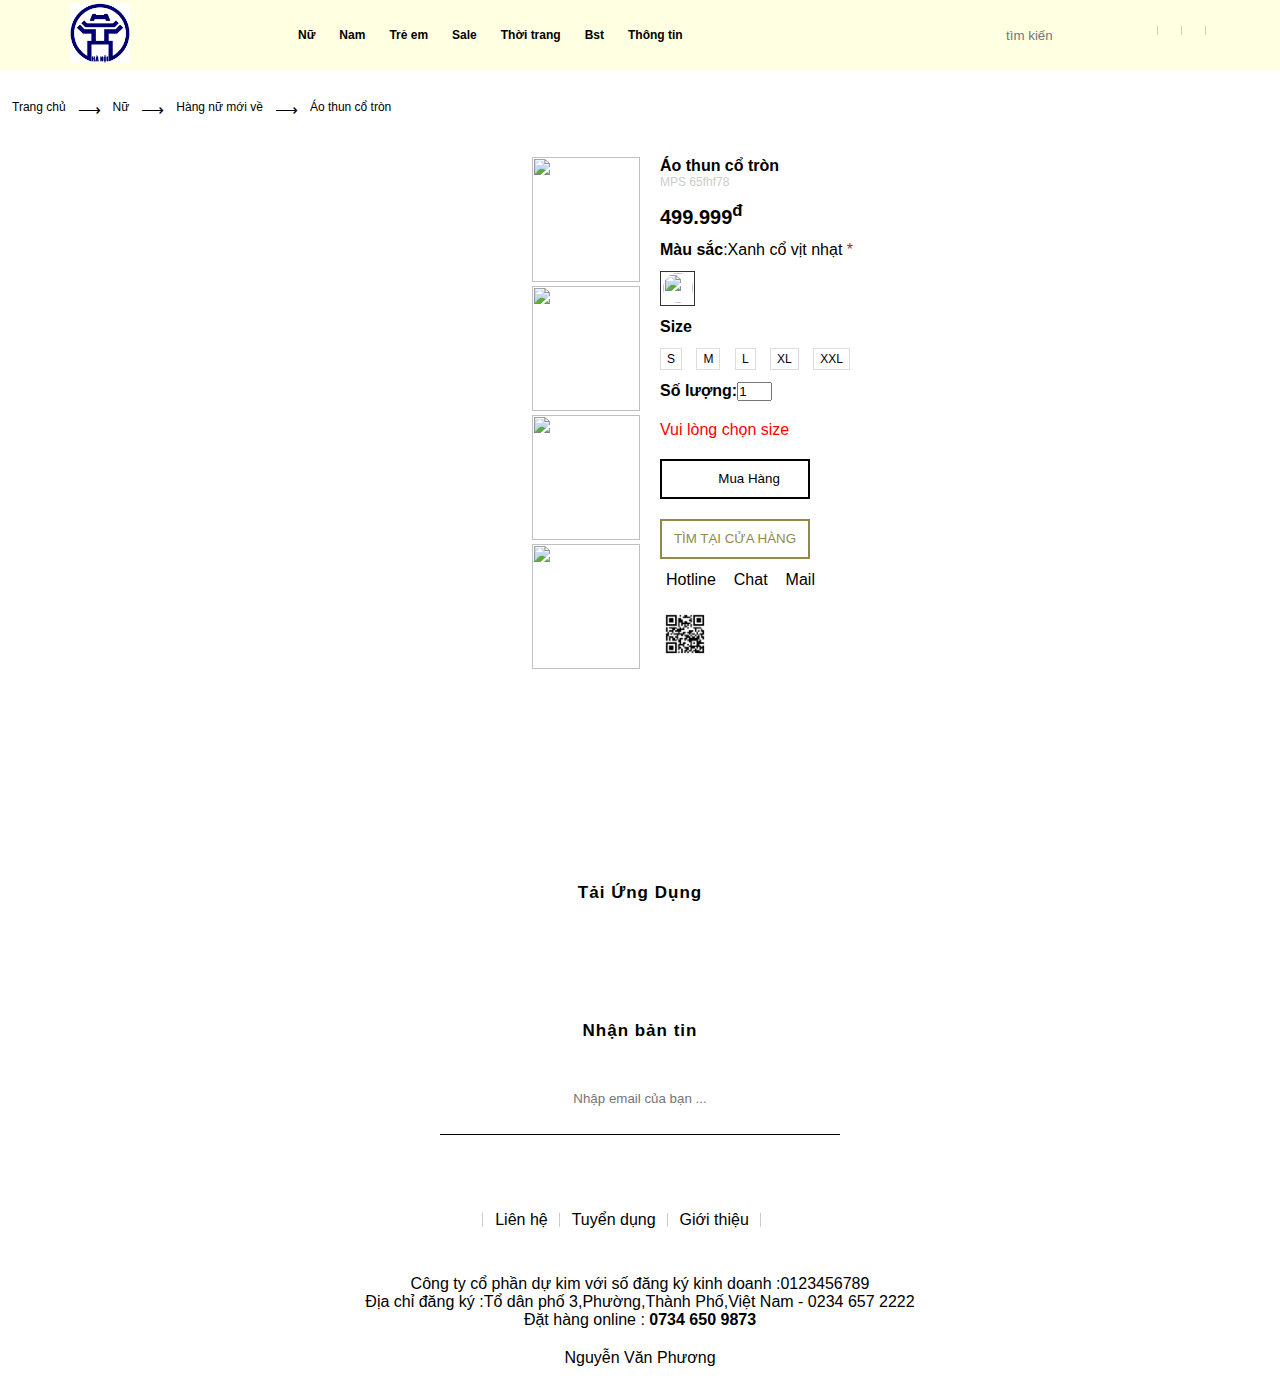
==== index.html @ 47d59074 "add abc.html file,abc.css file,index.html file" ====
<!DOCTYPE html>
<html lang="en">
<head>
    <meta charset="UTF-8">
    <meta http-equiv="X-UA-Compatible" content="IE=edge">
    <meta name="viewport" content="width=, initial-scale=1.0">
    <title>Document</title>
    <link rel="stylesheet" href="abc.css">
</head>
<body>
    <script src="./vendor/fontawesome/js/all.min.js"></script>
    <header>
        <div class="logo" >
          <img src="[data-uri]" alt="">
          
  
        </div>
        
        <div class="menu">
          <li> <a href="">Nữ</a> 
          <ul class="sub-menu">
            <li><a href="">Hàng mối về</a></li>
            <li><a href="">Collevtion</a></li>
            <li><a href="">Áo</a>
            <ul>
            <li><a href="">Áo sơ mi</a></li>
            <li><a href="">Áo thun</a></li>
            <li><a href="">Áo khoác</a></li>
            <li><a href="">Aó len</a></li>
         
             
            </ul>
          </li>
          <li><a href="">Quần</a>
          <ul>
            <li><a href="">Quần dài</a></li>
            <li><a href="">Quần lừng</a></li>
            <li><a href="">Quần kaki</a></li>
            
            
          </ul>
        </li>
          </ul>
        </li>
          <li> <a href="">Nam</a> </li>
          <li> <a href="">Trẻ em</a> </li>
          <li> <a href="">Sale</a> </li>
          <li> <a href="">Thời trang</a> </li>
          <li> <a href="">Bst</a> </li>
          <li> <a href="">Thông tin</a> </li>

  
        </div>
        <div class="others">
        <li><input type="text" placeholder="tìm kiến"><i class="fa-brands fa-searchengin"></i></li>
        <li><a class="fa-solid fa-hands"></a></li>
        <li><a class="fa-solid fa-user"></a></li>
        <li><a class="fa-solid fa-clipboard"></a></li>

        </div> 
  
      </header>
      <!-------product---------------->
      <section class="product">
        <div class="container">
            <div class="product-top">
                <p>Trang chủ</p> <span>&#10230;</span> <p>Nữ</p> <span>&#10230;</span> <p>Hàng nữ mới về</p> <span>&#10230;</span> <p>Áo thun cổ tròn</p>
            </div>
            <div class="product-content">
                <div class="product-content-left">
                    <div class="product-content-left-big-img">
                        <img src="https://images.careerbuilder.vn/content/images/vat-va-nghe-chup-anh-thoi-trang-careerbuilder.jpg" alt="">

                    </div>
                    <div class="product-content-left-small-img">
                        <img src="https://studiovietnam.com/wp-content/uploads/2022/10/gia-thue-mau-chup-anh-quan-ao-05-1.jpg" alt="">
                        <img src="https://giadinh.mediacdn.vn/2020/2/20/photo-3-1582170072763424972325.jpg" alt="">
                        <img src="https://giadinh.mediacdn.vn/2020/2/20/photo-1-158217006901780110517.jpg" alt="">
                        <img src="https://giadinh.mediacdn.vn/2020/2/20/photo-2-1582170072757847847510.jpg" alt="">


                    </div>
                </div>
                <div class="product-content-right">
                    <div class="product-content-right-product-name">
                        <h1>Áo thun cổ tròn</h1>
                        <p>MPS 65fhf78</p>
                    </div>
                    <div class="product-content-right-product-price">
                        <p>499.999<sup>đ</sup></p>
                    </div>
                    <div class="product-content-right-product-color">
                        <p><span style="font-weight: bold;">Màu sắc</span>:Xanh cổ vịt nhạt <span style="color: brown;">*</span> </p>
                        <div class="product-content-right-product-color-img">
                            <img src="https://donghodoapsuat.net/wp-content/uploads/2022/08/hinh-nen-mau-xanh-co-vit.jpg" alt="">
                        </div>
                    </div>
                    <div class="product-content-right-product-size">
                        <p style="font-weight: bold;">Size</p>
                        <div class="size">
                            <span>S</span>
                            <span>M</span>
                            <span>L</span>
                            <span>XL</span>
                            <span>XXL</span>
                        </div>
                    </div>
                    <div class="quantity">
                        <p style="font-weight: bold;">Số lượng:</p>
                        <input type="number" min="0" value="1"> 
                        
                    </div>
                    <p style="color: red;">Vui lòng chọn size</p>
                    <div class="product-content-right-product-button">
                        <button><i class="fas fa-shopping-cart"></i><p>Mua Hàng</p></button>
                        <button><p>TÌM TẠI CỬA HÀNG</p></button>
                    </div>
                    <div class="product-content-right-product-icon">
                        <div class="product-content-right-product-icon-item">
                            <i class="fas fa-phone-alt"></i> <p>Hotline</p>
                            
                        </div>
                        <div class="product-content-right-product-icon-item">
                            <i class="fas fa-comment"></i> <p>Chat</p>
                        </div>
                        <div class="product-content-right-product-icon-item">
                            <i class="fas fa-envelope"></i> <p>Mail</p>
                        </div>
                    </div>
                   <div class="product-content-right-product-QR">
                    <img src="[data-uri]" alt="">
                   </div>
                  <!------- <div class="product-content-right-bottom">
                    <div class="product-content-right-bottom-top">

                    </div>
                   </div>---->
                </div>
            </div>

        </div>

      </section>
        <!--------------------footer------------>
      <section class="app-container">
        <p> Tải Ứng Dụng</p>
        <div class="app-google">
          <img src="https://w7.pngwing.com/pngs/314/368/png-transparent-itunes-app-store-apple-logo-apple-text-rectangle-logo.png" alt="">
          <img src="https://e7.pngegg.com/pngimages/542/263/png-clipart-google-play-logo-google-play-android-app-store-google-play-text-logo.png" alt="">
  
        </div>
        <p>Nhận bản tin </p>
        <input type="text" placeholder="Nhập email của bạn ...">
  
      </section>
        
       
        <div class="footer-top">
  
          <li><a href=""><img src="https://lh6.googleusercontent.com/uO1H-c2PLTh_oyob_fpybQEyOSsRDSrsxFdi12IPXeOjIPb_QkTvnTPqhjNC-9Og9swcMn3M9rh2HTI31DYFse47XQTmlXEGcA9gli8gYMRQxc8bDzWi-hLmNXcgLHTZpT1J1kK4" alt=""></a></li>
          <li><a href=""></a>Liên hệ</li>
          <li><a href=""></a>Tuyển dụng</li>
          <li><a href=""></a>Giới thiệu</li>
          <li>
            <a href="" class="fab fa-facebook-f"></a>
           <a href="" class="fab fa-twitter"></a>
           <a href="" class="fab fa-youtube"></a>
          </li>
        </div>
        <p class="footer-text">
          Công ty cổ phần dự kim với số  đăng ký kinh doanh :0123456789 <br>
          Địa chỉ đăng ký :Tổ dân phố 3,Phường,Thành Phố,Việt Nam - 0234 657 2222 <br>
          Đặt hàng online : <b>0734 650 9873</b>
        </p>
      <div class="footter-bottom">Nguyễn Văn Phương</div>
  
  
      
  </body>
  </html>
---- abc.css ----
*{
    margin: 0;
    padding: 0;
    box-sizing: border-box;
    font-family: Arial, Helvetica, sans-serif;
}
li{
    list-style:none ;
}
a{
    text-decoration:none ;
    color: #000;
}
header{
    display: flex;
    justify-content: space-between;
    padding: 12px 50px;
    height:  70px;
    align-items: center;
    position: fixed;
    top: 0;
    left: 0;
    z-index: 1;
    width: 100%;
    background: rgba(255, 255, 255, 0.3);
}
header.sticky {
    background: rgba(255, 255, 225, 1);
}
header:hover{
    background: rgba(255, 255, 225, 1);
}
.logo{
  flex: 1;
}
.logo img {
  padding: 20px;
    height: 100px;
}
.menu{
    flex:3 ;
   display:flex ;
}
.menu >li{
    padding: 0 12px;
    position: relative;
}
.menu >li:hover .sub-menu {
   
  visibility: visible;
  top: 55px;
}


.sub-menu {
    position: absolute;
    width: 150px;
    border: 1px soli #ccc;
    padding: 10px 0 10px 20px;
    visibility: hidden;
   top: 50px;
 transition: 0.3s;
 z-index: 1;
 background: fixed#fff;
}
.sub-menu ul {
    padding-left: 28px;
}
.sub-menu li ul a {
    font-weight:normal ;
    font-weight: 12px !important;
}
.menu >li a{
font-size: 12px;
font-weight:bold !important ;
display: block;
line-height: 20px;
}
.others {
    flex: 1;
    display: flex;

}
.others >li {
    padding:0 12px;
    position: relative;

}
.others > li::after {
    content: "";
    display: block;
    width: 1px;
    height: 50%;
    background-color:#cccccc ;
    position: absolute;
    right: 0;
    top: 50%;
    transform: translateY(-100%);
}
.others >li:last-child::after {
    display: none;
}
.others >li:first-child {
    position: relative;
}

.others >li:first-child input {
    width:100%;
    border: none;
    border-bottom: 1px solid solid #333;
   background: transparent;
   outline:none ;
}
.others >li:first-child i{
    position: absolute;
    right: 10px;
}
#slider {
padding-bottom: 30px;
border-bottom: 2px solid #000;
overflow: hidden;
}
.aspect-ratio-169 {
    display: block;
    position: relative;
    padding: 50%;
    transition: 0.3s;
    
}
.aspect-ratio-169 img{
    display: block;
    position: absolute;
    width: 100%;
    height: 100%;
    top: 0;
    left: 0;
  
}
.dot-container {
    position: absolute;
    height: 30px;
    width: 100%;
    display: flex;
    text-align: center;
    justify-content: center;
}
.dot {
    height: 16px;
    width: 16px;
    background-color:#ccc ;
    border-radius: 50%;
    margin-right:12px ;
    cursor: pointer;
}
.dot.active {
    background-color: #333;
}

.app-container {
    text-align: center;
    align-items: center;
    padding:100px 0 50px 0;
}
.app-google {
    margin: 50px;
}
.app-google img{
    height: 50px;
}
.app-container p {
    line-height: 20px;
    letter-spacing: 1px;
    font-size: 17px;
    color: #000;
    font-weight: bold;
}
.app-container input {
    margin-top: 50px;
    border: none;
    border-bottom: 1px solid hsl(0, 0%, 0%);
    padding-bottom:28px ;
    width: 400px;
    text-align: center;
    outline: none;
}

 footer {
text-align: center;
 }
 .footer-top{
    display: flex;
    text-align: center;
    justify-content: center;
    align-items: center;
    margin-bottom:20px ;
    height: 70px;
 }

 .footer-top img {
    height: 50px;
 }
 .footer-top li {
    padding: 0 12px;
    position: relative;
 }
 .footer-top li::after {
    content: "";
    display: block;
    width: 1px;
    height: 80%;
    background-color:#cccccc ;
    position: absolute;
    right: 0;
    top: 50%;
    transform: translateY(-50%);
 }
 .footer-top li:last-child::after{
    display:none
 }
 .footer-top li:last-child a {
    margin-right:12px ;

    color: #333;
 }
.footer-text{
    text-align: center;
 }
.footter-bottom {
    margin: 20px 0;
    text-align: center;
}

/*----cartegory-----*/
.cartegory-top {
display: flex;
flex-wrap: wrap;
margin-bottom: 50px;
}
.cartegory {
    padding: 100px 0 0;
}
.cartegory-top p {
    font-family: var(--main-text-font);
    margin: 0 12px;
    font-size: 12px;
}
.cartegory-left {
    width: 20%;
}
.cartegory-right{
    width: 80%;
}
.cartegory-right-top-item:first-child {
    flex: 2;
    font-size: 16px;
    font-weight: bold;
}
.cartegory-right-top-item{
    flex: 1;
    padding: 0 12px;
   
}
.cartegory-right{
    float: right;
    margin-top: -490px;
    display: flex;
flex-wrap: wrap;
margin-bottom: 50px;
    
}
.cartegory-right-top-item button {
    width: 100%;
    padding: 7px 15px;
    display: flex;
    justify-content: space-between;
    background-color: #fff;
    border: 1px solid #dddddd;
    cursor: pointer;

}
.cartegory-right-top-item select{
    width: 100%;
    padding: 7px 15px;
    display: flex;
    justify-content: space-between;
    background-color: #fff;
    border: 1px solid #dddddd;
    cursor: pointer;

}
.cartegory-right-content{
    display: flex;
   
    flex-wrap: wrap;
    margin-top: 20px;
    justify-content: space-between;
}
.cartegory-right-content-item img {
    height: 310px;
    width: 220px;
    justify-content: space-between;
}
.cartegory-right-content-item{
    width: calc(25% - 12px);
    text-align: center;
    padding: 12px 0;
}
.cartegory-right-content-item h1{
    font-size: 11px;
    font-family: var(--main-text-font);
    margin-top: 9px;
    color: #333333;
}
.cartegory-right-content-item p {
    font-size: 12px;
}
.cartegory-right-bottom{
display: flex;
justify-content: space-between;
margin:30px 0 20px;
width: 100%;
}
.cartegory-right-bottom p {
    font-family: var(--main-text-font);
    font-size: 11px;
}
.cartegory-left ul li {
    padding: 10px 0;
}
.cartegory-left ul li>a {
    color:black;
    font-size: 16px;
    font-weight:bold ;
    font-family: var(--main-text-font);
}
.cartegory-left ul li ul li {
    padding-left: 20px;
}
.row{
    padding-bottom: 0;
border-bottom: 2px solid #000;
overflow: hidden;
}
/*------------product=-----*/
.product{
    padding: 100px 0;
}
.product-top{
    margin-bottom:38px ;
    display: flex;
    flex-wrap: wrap;
}
.product-top p {
    font-family: var(--main-text-font) ;
    margin: 0 12px;
    font-size: 12px;
   
}
.product-content{
    display: flex;
    flex-wrap: wrap;

}
.product-content-left{
    width: 50%;
    display: flex;
    flex-wrap: wrap;

}
.product-content-right{
    width: 50%;
    padding-left: 20px;
}
.product-content-left-big-img{
    width: 80%;
    padding-right: 20px;
}
.product-content-left-big-img img {
    width: 100%;
}
.product-content-left-small-img{
    width: 20%;

}
.product-content-left-small-img img {
    width: 100%;
    padding-left: 20px;
    height: 125px;
}
.product-content-right-product-name h1 {
    font-family: var(--main-text-font);
    font-size: 16px;
}
.product-content-right-product-name p {
    color: #ccc;
    font-size: 12px;
}
.product-content-right-product-price {
    margin: 12px 0;
    font-size: 20px;
    font-weight: bold;
    font-family: var(--main-text-font);
}
.product-content-right-product-color img{
    width: 30px;
    height: 30px;
    border-radius: 50%;

}
.product-content-right-product-color-img{
    height: 35px;
    width: 35px;
    border: 1px solid #333;
    display: flex;
    align-items: center;
    justify-content: center;
    margin: 12px 0;
}
.size span {
    display:inline-block ;
    padding: 3px 6px;
    border: 1px solid #dddddd;
    margin: 12px 10px 12px 0;
    font-size: 12px;
    cursor: pointer;
}
.quantity {
    display: flex;
    margin-bottom: 20px;
}
.quantity input {
    width: 35px;

}
.product-content-right-product-button button {
    width: 150px;
    height: 40px;
    display: block;
    margin: 20px 0 12px;
    transition: all 0.3s ease;
}
.product-content-right-product-button button:first-child {
    display: flex;
    justify-content: space-evenly;
    align-items: center;
    background-color: #ffff;
    border: 2px solid black;
    cursor: pointer;
}
.product-content-right-product-button button:first-child:hover {
    background-color: #000;
    color: #fff;
}
.product-content-right-product-button button:last-child {
    border: 2px solid #8f8a49;
    color: #8f8a49;
    background-color: #ffff;
    cursor: pointer;
}
.product-content-right-product-icon {
    display: flex;
}
.product-content-right-product-icon-item {
    display: flex;
    margin-right: 12px;
    justify-content: center;
    align-items: center;
}
.product-content-right-product-icon-item p {
    font-size: 16px;
    margin-left: 6px;
}
.product-content-right-product-QR {
    margin: 20px 0;
}
.product-content-right-product-QR img {
    width: 50px;
}
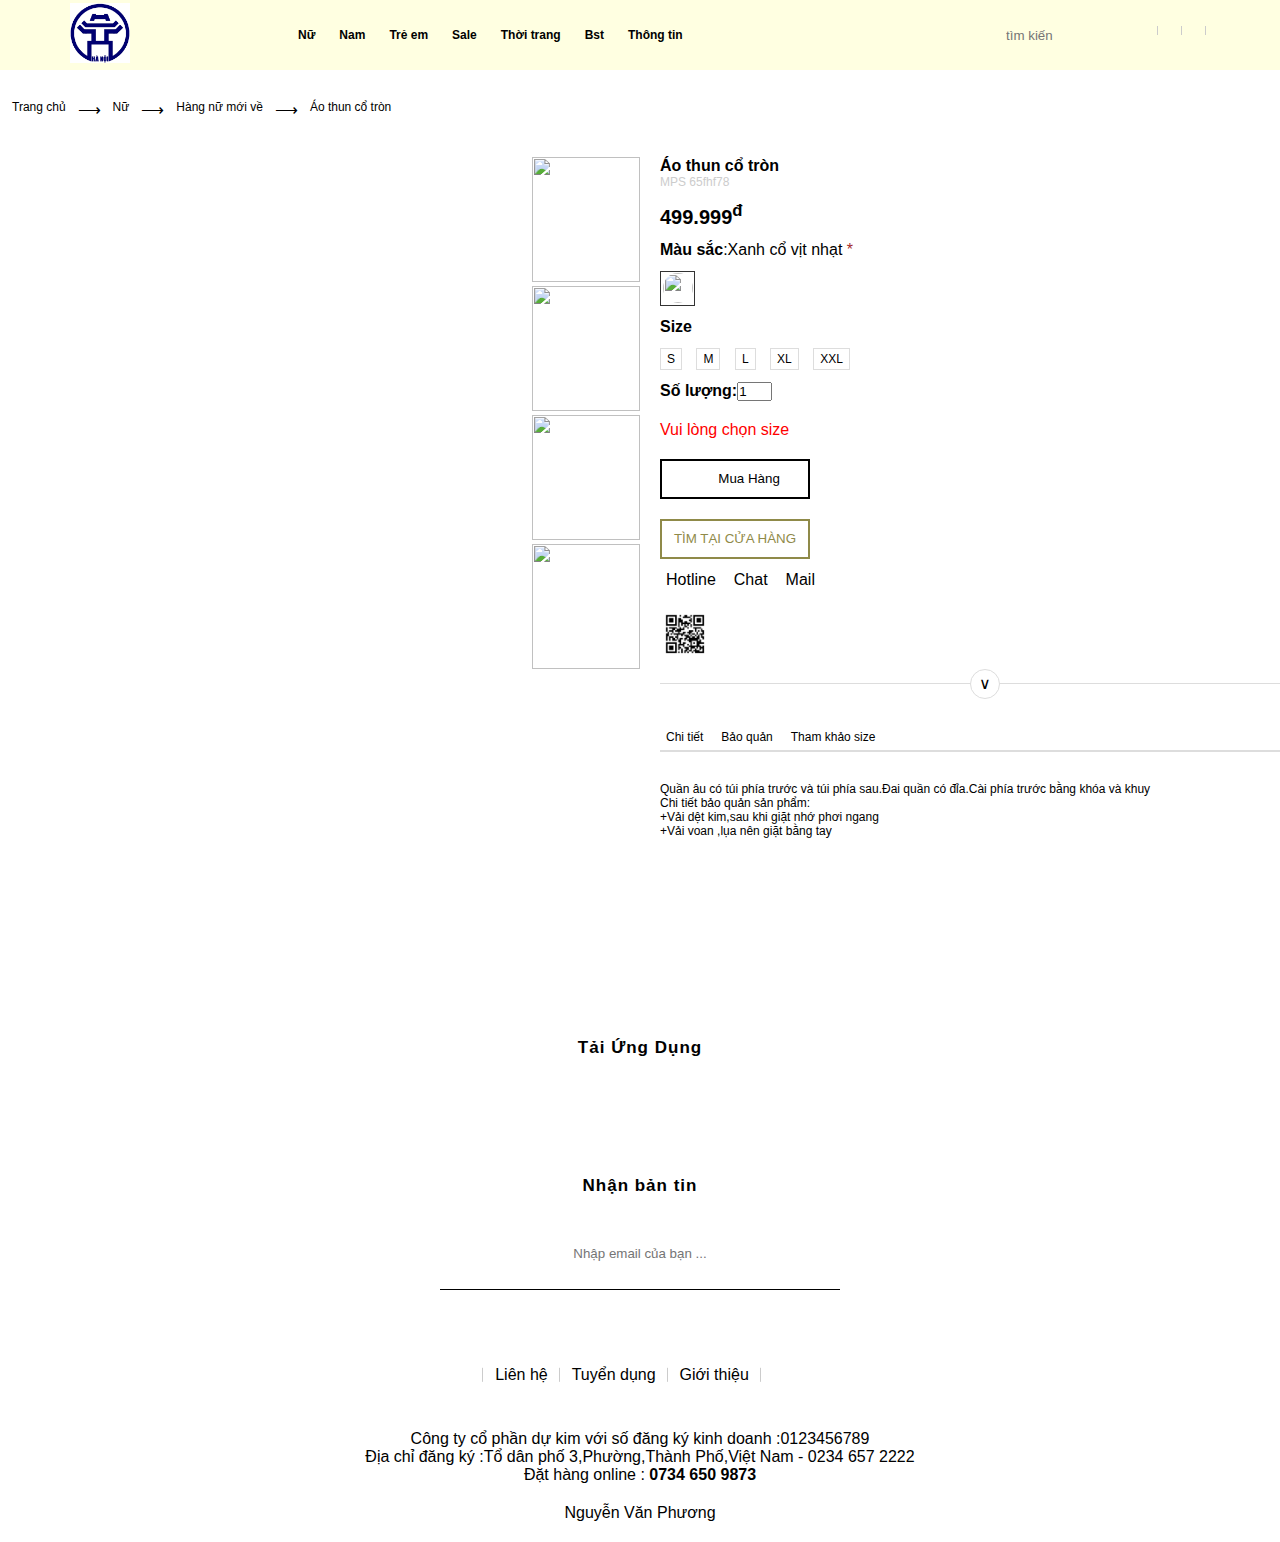
==== commit b859970b: "add index.js file" ====
--- a/index.html
+++ b/index.html
@@ -52,12 +52,12 @@
   
         </div>
         <div class="others">
-        <li><input type="text" placeholder="tìm kiến"><i class="fa-brands fa-searchengin"></i></li>
-        <li><a class="fa-solid fa-hands"></a></li>
-        <li><a class="fa-solid fa-user"></a></li>
-        <li><a class="fa-solid fa-clipboard"></a></li>
-
-        </div> 
+          <li><input type="text" placeholder="tìm kiến"><i class="fas fa-search"></i></li>
+          <li><i class="fas fa-paw"></i></li>
+          <li><i class="fas fa-user"></i></li>
+          <li><i class="fas fa-shopping-bag"></i></li>
+  
+          </div> 
   
       </header>
       <!-------product---------------->
@@ -130,11 +130,35 @@
                    <div class="product-content-right-product-QR">
                     <img src="[data-uri]" alt="">
                    </div>
-                  <!------- <div class="product-content-right-bottom">
+                   <div class="product-content-right-bottom">
                     <div class="product-content-right-bottom-top">
-
-                    </div>
-                   </div>---->
+                      &#8744;
+                    </div>
+                    <div class="product-content-right-bottom-content-big">
+                    <div class="product-content-right-bottom-content-title">
+                      <div class="product-content-right-bottom-content-title-item chitiet">
+                        <p>Chi tiết</p>
+
+                      </div>
+                      <div class="product-content-right-bottom-content-title-item baoquan">
+                        <p>Bảo quản</p>
+                      </div>
+                      <div class="product-content-right-bottom-content-title-item">
+                        <p>Tham khảo size</p>
+                      </div>
+                    </div>
+                    <div class="product-content-right-bottom-content">
+                      <div class="product-content-right-bottom-content-chitiet">
+                        Quần âu có túi phía trước và túi phía sau.Đai quần có đỉa.Cài phía trước bằng khóa và khuy
+                      </div>
+                      <div class="product-content-right-bottom-content-baoquan">
+Chi tiết bảo quản sản phẩm: <br>
++Vải dệt kim,sau khi giặt nhớ phơi ngang <br>
++Vải voan ,lụa nên giặt bằng tay
+
+                      </div>
+                    </div>
+                   </div>
                 </div>
             </div>
 
@@ -177,4 +201,6 @@
   
       
   </body>
+  <script src="index.js">
+  </script>
   </html>--- a/abc.css
+++ b/abc.css
@@ -386,6 +386,7 @@
     width: 100%;
     padding-left: 20px;
     height: 125px;
+    cursor: pointer;
 }
 .product-content-right-product-name h1 {
     font-family: var(--main-text-font);
@@ -475,4 +476,48 @@
 }
 .product-content-right-product-QR img {
     width: 50px;
+}
+.product-content-right-bottom{
+    padding-top: 40px;
+    border-top: 1px solid #dddddd;
+    position: relative;
+}
+.product-content-right-bottom-top{
+    position: absolute;
+    width: 30px;
+    height: 30px;
+    border: 1px solid #dddddd;
+    display: flex;
+    justify-content: center;
+    align-items: center;
+    background-color: #fff;
+    top: -15px;
+    left: 50%;
+    border-radius: 50%;
+    transform: translateX('-50%');
+    cursor: pointer;
+}
+.product-content-right-bottom-content-title{
+    display: flex;
+    border-bottom: 2px solid #dddddd;
+}
+.product-content-right-bottom-content-title-item{
+    padding: 6px;
+    cursor:pointer ;
+    margin-right: 6px;
+}
+.product-content-right-bottom-content-title-item p{
+    font-family: var(--main-text-font);
+    font-size: 12px;
+}
+.product-content-right-bottom-content{
+     padding-top: 30px;
+}
+.product-content-right-bottom-content {
+    font-family: var(--main-text-font);
+    font-size: 12px;
+    
+}
+.activeB{
+    display: none;
 }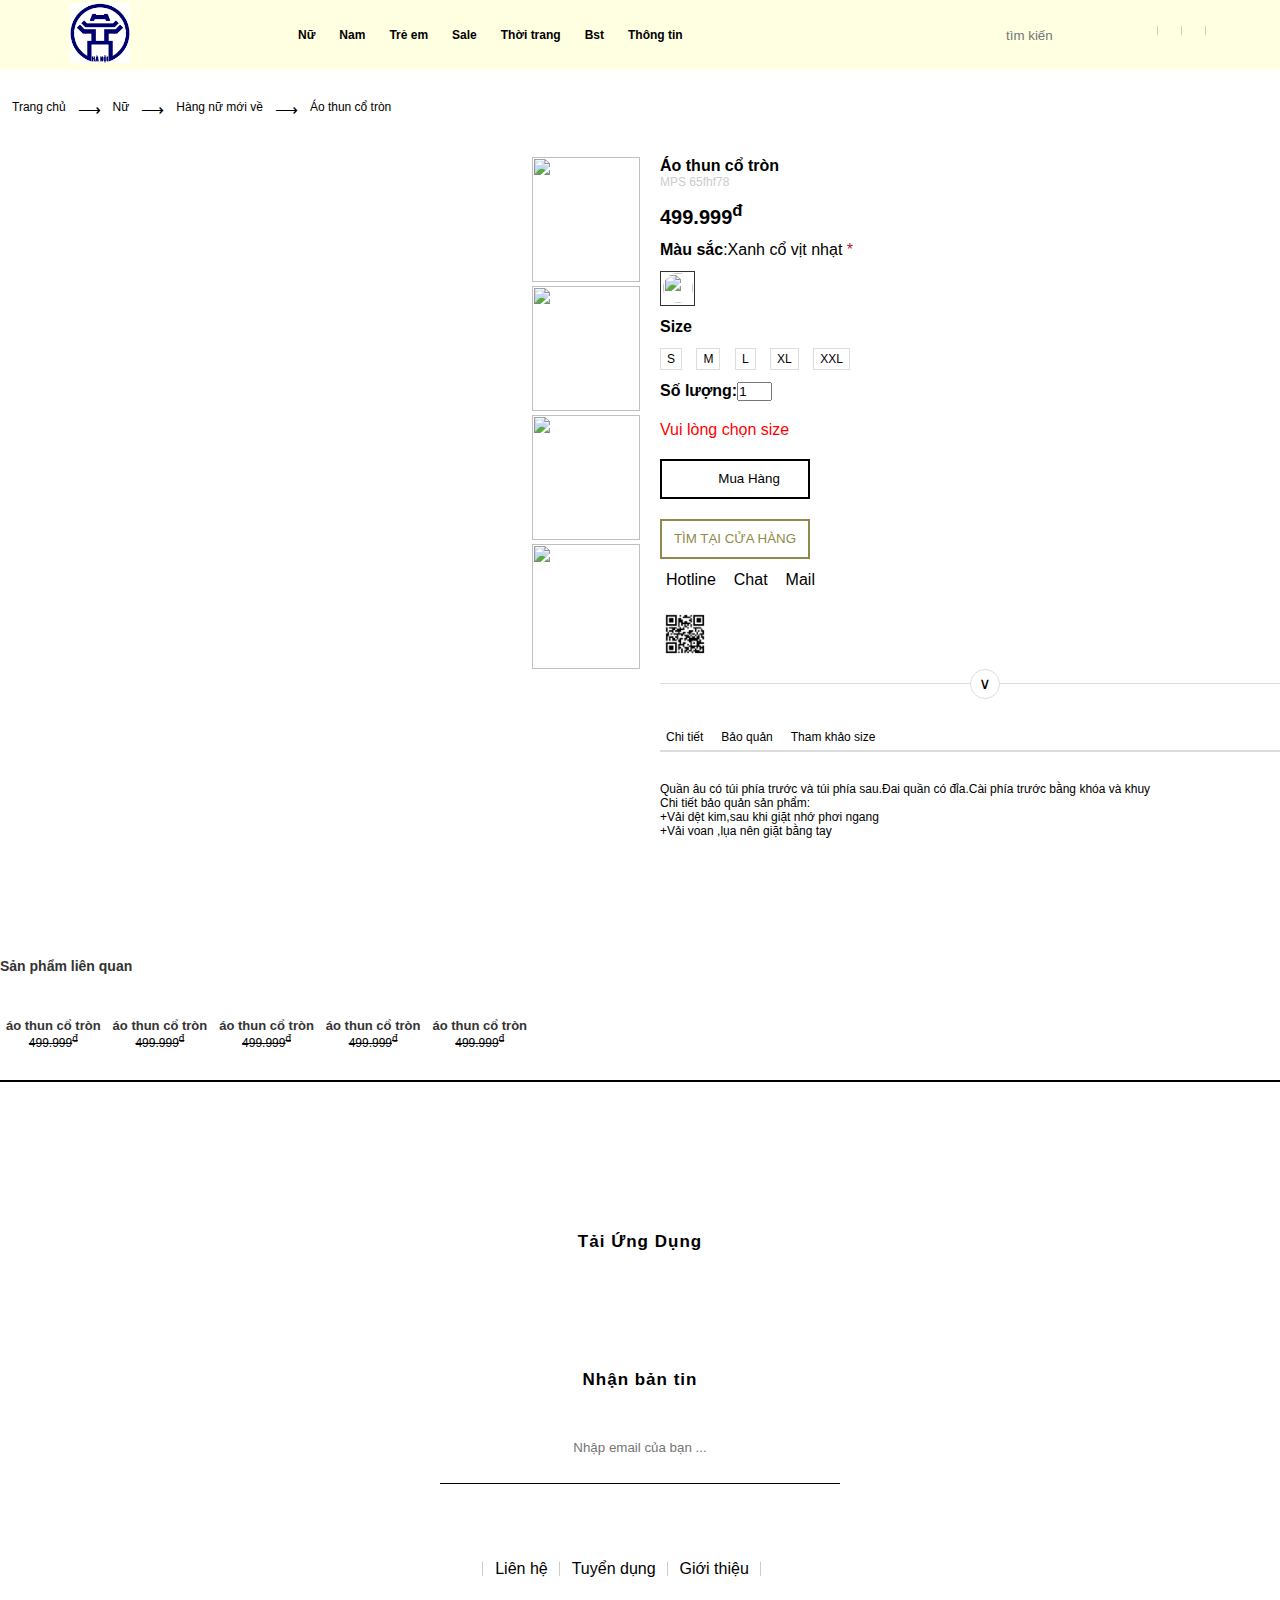
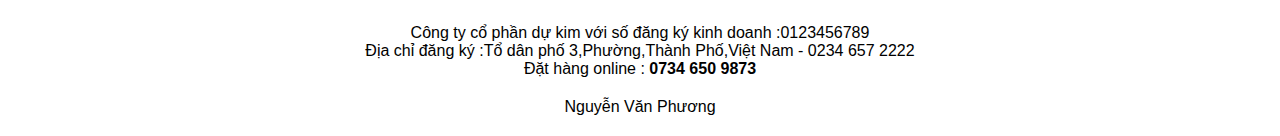
==== commit d93b3d7c: "add car.html file" ====
--- a/index.html
+++ b/index.html
@@ -8,7 +8,6 @@
     <link rel="stylesheet" href="abc.css">
 </head>
 <body>
-    <script src="./vendor/fontawesome/js/all.min.js"></script>
     <header>
         <div class="logo" >
           <img src="[data-uri]" alt="">
@@ -165,6 +164,41 @@
         </div>
 
       </section>
+      <!--product-related--->
+      <section class="product-related">
+        <div class="product-related-title">
+          <p>Sản phẩm liên quan</p>
+
+        </div>
+        <div class="product-content">
+          <div class="product-related-item">
+            <img src="https://pos.nvncdn.net/8d4112-8686/ps/20221212_UzpXDkzlYD6waoud5cvHla7p.jpg" alt="">
+            <h1>áo thun cổ tròn</h1>
+            <p>499.999<sup>đ</sup></p>
+          </div>
+          <div class="product-related-item">
+            <img src="https://image-us.eva.vn/upload/1-2018/images/2018-01-07/can-canh-chiec-vay-co-tich-cua-pham-huong-phai-can-den-7-nguoi-ho-tro-de-mac-vao-3a-1515260765-723-width768height960.jpg" alt="">
+            <h1>áo thun cổ tròn</h1>
+            <p>499.999<sup>đ</sup></p>
+          </div>
+          <div class="product-related-item">
+            <img src="https://phunuvietnam.mediacdn.vn/2020/3/27/o-mac-vay-xe-nguc-sau-thach-thuc-bao-anh-nhin-5744653320277991306756803283236922784219136n-1585202587-445-width768height960-1585288937894-15852889383311419298642.jpg" alt="">
+            <h1>áo thun cổ tròn</h1>
+            <p>499.999<sup>đ</sup></p>
+          </div>
+          <div class="product-related-item">
+            <img src="https://image-us.eva.vn/upload/4-2019/images/2019-10-05/4-kieu-vay-hoa-mac-len-dep-nhu-sao-ai-cung-nen-sam-13237668_1072997192768273_6717461170955531443_n-1570260194-677-width768height960.jpg" alt="">
+            <h1>áo thun cổ tròn</h1>
+            <p>499.999<sup>đ</sup></p>
+          </div>
+          <div class="product-related-item">
+            <img src="https://danviet.mediacdn.vn/upload/4-2019/images/2019-12-11/Thuy-Vi-can-moc-43kg-mac-vay-xanh-chuoi-noi-nhat-pho-73323775_1783015985165917_4288707376871112704_o-1576044878-width768height960.jpg" alt="">
+            <h1>áo thun cổ tròn</h1>
+            <p>499.999<sup>đ</sup></p>
+          </div>
+          
+        </div>
+      </section>
         <!--------------------footer------------>
       <section class="app-container">
         <p> Tải Ứng Dụng</p>
--- a/abc.css
+++ b/abc.css
@@ -520,4 +520,208 @@
 }
 .activeB{
     display: none;
-}+}
+/*------product-------*/
+.product-related{
+    margin-bottom: 50px;
+}
+.product-content{
+    display: flex;
+}
+.product-related-title{
+    margin: 20px 0;
+}
+.product-related-title p{
+    font-family: var(--main-text-font);
+    font-size: 14px;
+    font-weight: bold;
+    color: #333333;
+}
+
+.product-related-item {
+width: calc((100%-50px)/5);
+text-align: center;
+margin: 0 6px;
+}
+
+.product-related-item img {
+    width: 247px;
+}
+.product-related-item h1 {
+    font-family: var(--main-text-font);
+    font-size: 13px;
+    color: #333333;
+    margin-top: 6px;
+}
+.product-related-item p {
+    font-size: 12px;
+    text-decoration: line-through
+    ;
+}
+.product-related{
+    padding-bottom: 30px;
+    border-bottom: 2px solid #000;
+    overflow: hidden;
+}
+/*-----cart----*/
+.cart{
+    padding: 100px 0;
+}
+.cart-top-wrap{
+    display: flex;
+    justify-content: center;
+    align-items: center;
+}
+.cart-top {
+    height: 2px;
+    width: 70%;
+    background-color: #dddddd;
+    display: flex;
+    justify-content: space-between;
+    align-items: center;
+    margin: 50px 0 100px;
+}
+.cart-top-item{
+    width: 40px;
+    height: 40px;
+    border-radius: 50%;
+    border : 1px solid #dddddd;
+    display: flex;
+    align-items: center;
+    justify-content: center;
+    background-color: #fff;
+}
+.cart-top-item i{
+color: #fff;
+}
+.car-top-cart{
+    border: 1px solid #00d7ea;
+}
+.car-top-cart i {
+    color: #00d7ea;
+}
+.cart-content{
+
+    display: flex;
+}
+.cart-content-left{
+    flex: 2;
+    padding: 12px;
+}
+.cart-content-left table {
+    width: 100%;
+    text-align: center;
+}
+.cart-content-left table th {
+padding-bottom: 30px;
+font-family: var(--main-text-font);
+font-size: 12px;
+text-transform: uppercase;
+color: #333;
+border-collapse: collapse;
+border-bottom: 2px solid #dddddd;
+}
+.cart-content-left table p {
+    font-family: var(--main-text-font);
+font-size: 12px;
+color: #333;
+}
+.cart-content-left table input {
+    width: 30px;
+
+}
+.cart-content-left table span {
+    display: block;
+    width: 20px;
+    height: 20px;
+    border: 1px solid #dddddd;
+
+    cursor: pointer;
+}
+.cart-content-left table td {
+    padding: 20px 0;
+    border-bottom: 2px solid #dddddd;
+}
+.cart-content-left td:first-child img {
+    width: 150px;
+}
+.mau {
+    width: 25px;
+}
+.cart-content-right{
+    flex: 1;
+    padding: 12px ;
+    border-left: 2px solid #dddddd;
+}
+.cart-content-right table{
+    width: 100%;
+
+}
+.cart-content-right table th {
+    padding-bottom: 30px;
+    font-family: var(--main-text-font);
+    font-size: 12px;
+    color: #333;
+    border-collapse: collapse;
+    border-bottom: 2px solid #dddddd;
+}
+.cart-content-right table td {
+    font-family:var(--main-text-font) ;
+    font-size: 12px;
+    color: #333;
+    padding: 6px 0;
+}
+.cart-content-right tr:nth-child(4) td{
+    border-bottom: 2px solid #dddddd;
+}
+.cart-content-right tr td :last-child{
+    text-align: right;
+}
+.cart-content-right-text {
+    margin: 20px 0;
+    text-align: center;
+}
+.cart-content-right-text p {
+    font-family:var(--main-text-font) ;
+    font-size: 12px;
+    color: #333;
+}
+.cart-content-right-buttom {
+    text-align: center;
+    align-items: center;
+}
+.cart-content-right-buttom button {
+    padding: 0 18px;
+    height: 35px;
+    cursor: pointer;
+}
+.cart-content-right-buttom button:first-child{
+    background-color: #fff;
+    border: 1px solid black;
+    margin-right: 20px;
+}
+.cart-content-right-buttom button:first-child:hover{
+    background-color: #dddddd;
+}
+.cart-content-right-buttom button:last-child{
+    background-color: black;
+    color: #fff;
+    border: none;
+    border: 1px solid black;
+}
+.cart-content-right-buttom button:last-child:hover{
+    background-color: #dddddd;
+    color: black;
+}
+.cart-content-right-danhnhap {
+    padding-top: 20px;
+
+}
+.cart-content-right-danhnhap p{
+    font-family:var(--main-text-font) ;
+    font-size: 12px;
+    color: #333;
+    font-weight: bold;
+}
+
+
